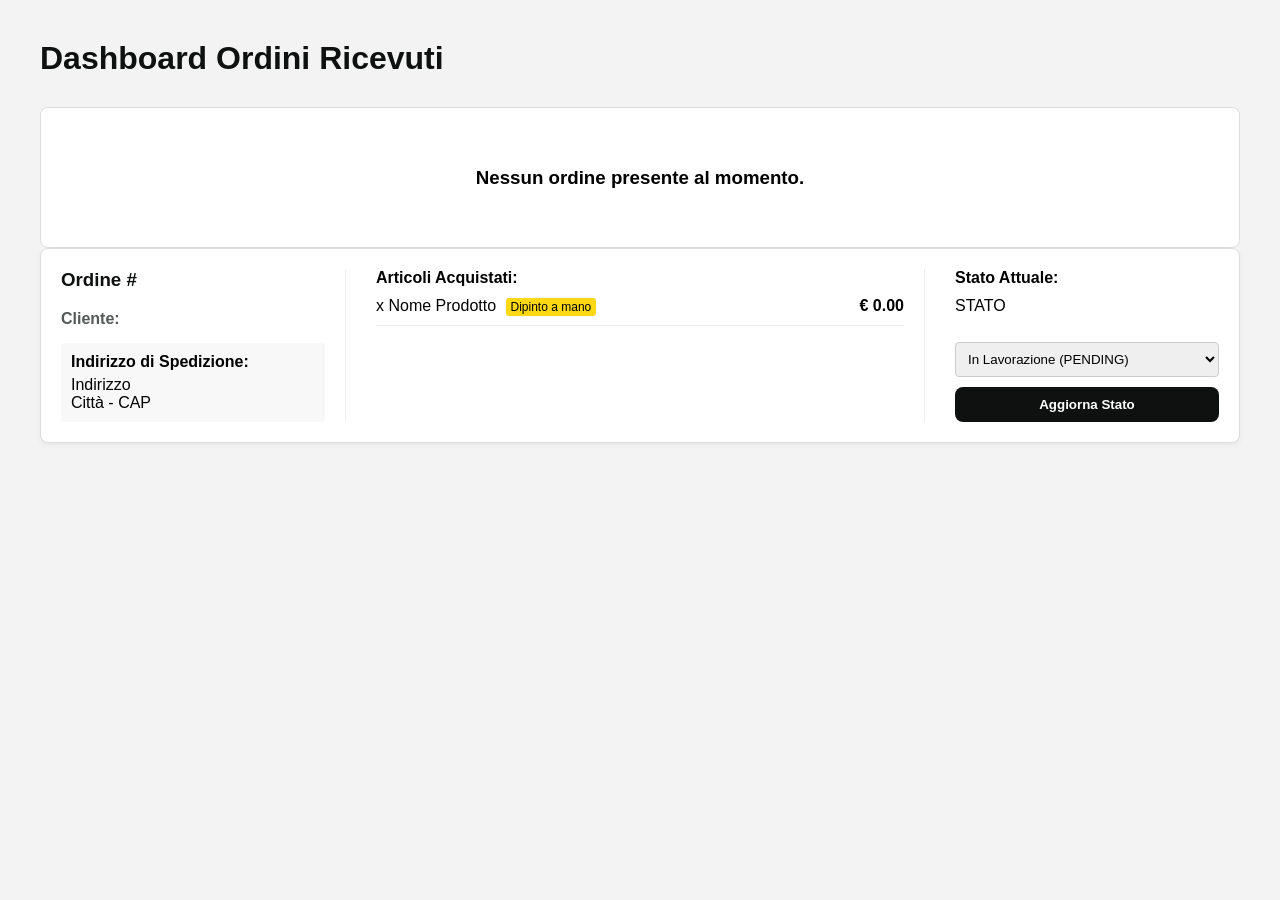
==== src/main/resources/templates/admin/dashboardOrdini.html @ a238f993 "feat(admin): added admin dashboard for order management" ====
<!DOCTYPE html>
<html lang="it" xmlns:th="http://www.thymeleaf.org">

<head>
    <title>Gestione Ordini</title>
    <link rel="stylesheet" href="/css/stileAma.css">
</head>

<body style="background-color: #f3f3f3; margin: 0; font-family: Arial, sans-serif;">

    <div th:replace="~{fragments/navbar :: navbar}"></div>

    <main style="max-width: 1200px; margin: 40px auto; padding: 0 20px;">
        <h1 style="color: #0F1111; margin-bottom: 30px;">Dashboard Ordini Ricevuti</h1>

        <div th:if="${ordini == null || ordini.isEmpty()}"
            style="background: white; padding: 40px; text-align: center; border-radius: 8px; border: 1px solid #ddd;">
            <h3>Nessun ordine presente al momento.</h3>
        </div>

        <div th:if="${ordini != null && !ordini.isEmpty()}" style="display: flex; flex-direction: column; gap: 20px;">

            <div th:each="ordine : ${ordini}"
                style="background: white; border: 1px solid #ddd; border-radius: 8px; padding: 20px; display: flex; gap: 30px; box-shadow: 0 2px 5px rgba(0,0,0,0.05);">

                <!-- Colonna Dettagli Cliente e Spedizione -->
                <div style="flex: 1; border-right: 1px solid #eee; padding-right: 20px;">
                    <h3 style="margin-top: 0; color: #0F1111;">Ordine #<span th:text="${ordine.id}"></span></h3>
                    <p style="color: #565959; margin: 5px 0;"><strong>Cliente:</strong> <span
                            th:text="${ordine.user.username}"></span></p>

                    <div style="margin-top: 15px; background: #f8f8f8; padding: 10px; border-radius: 4px;">
                        <strong style="display: block; margin-bottom: 5px;">Indirizzo di Spedizione:</strong>
                        <div th:text="${ordine.indirizzoSpedizione}">Indirizzo</div>
                        <span th:text="${ordine.citta}">Città</span> - <span th:text="${ordine.cap}">CAP</span>
                    </div>
                </div>

                <!-- Colonna Prodotti -->
                <div style="flex: 2; border-right: 1px solid #eee; padding-right: 20px;">
                    <strong style="display: block; margin-bottom: 10px;">Articoli Acquistati:</strong>
                    <ul style="list-style: none; padding: 0; margin: 0;">
                        <li th:each="item : ${ordine.items}"
                            style="display: flex; justify-content: space-between; border-bottom: 1px solid #eee; padding-bottom: 10px; margin-bottom: 10px;">
                            <span>
                                <span th:text="${item.quantity}" style="font-weight: bold; color: #007185;"></span>x
                                <span th:text="${item.product.file.name}">Nome Prodotto</span>
                                <span th:if="${item.product.dipinto}"
                                    style="font-size: 12px; background: #FFD814; padding: 2px 5px; border-radius: 3px; margin-left: 5px;">Dipinto
                                    a mano</span>
                            </span>
                            <span style="font-weight: bold;">€ <span
                                    th:text="${item.product.finalPrice * item.quantity}">0.00</span></span>
                        </li>
                    </ul>
                </div>

                <!-- Colonna Gestione Stato -->
                <div style="flex: 1; display: flex; flex-direction: column; justify-content: space-between;">
                    <div>
                        <strong style="display: block; margin-bottom: 10px;">Stato Attuale:</strong>
                        <span th:text="${ordine.state.name()}" th:style="'display: inline-block; padding: 5px 10px; border-radius: 4px; font-weight: bold; ' + 
                                        (${ordine.state.name() == 'PENDING'} ? 'background-color: #fff3cd; color: #856404;' : 
                                        (${ordine.state.name() == 'SPEDITO'} ? 'background-color: #d4edda; color: #155724;' : 
                                        'background-color: #e2e3e5; color: #383d41;'))">
                            STATO
                        </span>
                    </div>

                    <form th:action="@{/admin/orders/{id}/update-state(id=${ordine.id})}" method="POST"
                        style="margin-top: 15px;">
                        <!-- Assicurati che i "value" corrispondano esattamente ai nomi del tuo Enum in Java -->
                        <select name="state"
                            style="width: 100%; padding: 8px; border-radius: 4px; border: 1px solid #ccc; margin-bottom: 10px;">
                            <option value="PENDING" th:selected="${ordine.state.name() == 'PENDING'}">In Lavorazione
                                (PENDING)</option>
                            <option value="SPEDITO" th:selected="${ordine.state.name() == 'SPEDITO'}">Spedito</option>
                            <option value="COMPLETATO" th:selected="${ordine.state.name() == 'COMPLETATO'}">Completato
                            </option>
                            <option value="ANNULLATO" th:selected="${ordine.state.name() == 'ANNULLATO'}">Annullato
                            </option>
                        </select>
                        <button type="submit"
                            style="width: 100%; background-color: #0F1111; color: white; padding: 10px; border-radius: 8px; border: none; cursor: pointer; font-weight: bold;">
                            Aggiorna Stato
                        </button>
                    </form>
                </div>

            </div>
        </div>
    </main>
</body>

</html>
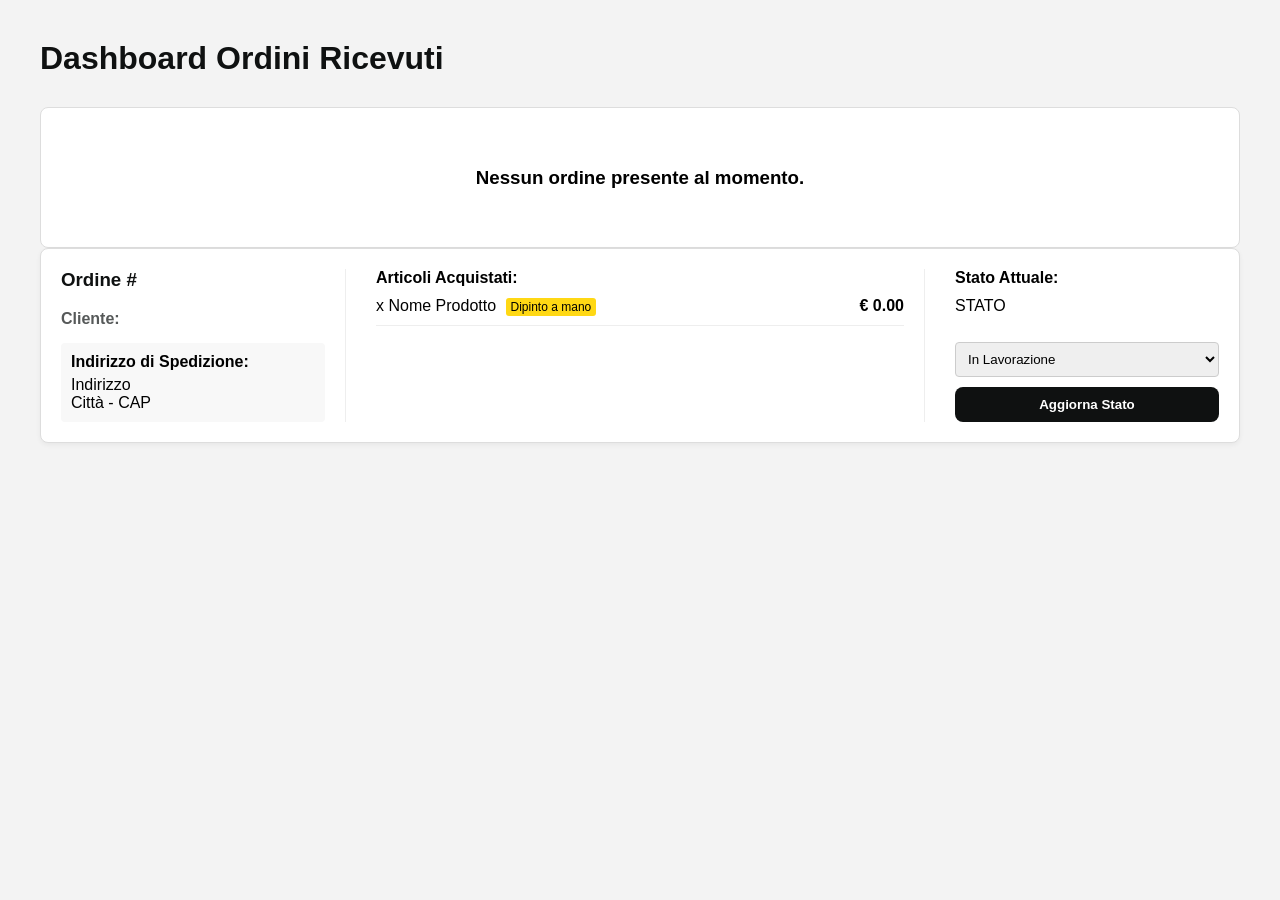
==== commit 5d5389be: "fixed(admin): order dashboard logical issue fixed and added new OrderState for view" ====
--- a/src/main/resources/templates/admin/dashboardOrdini.html
+++ b/src/main/resources/templates/admin/dashboardOrdini.html
@@ -69,11 +69,10 @@
 
                     <form th:action="@{/admin/orders/{id}/update-state(id=${ordine.id})}" method="POST"
                         style="margin-top: 15px;">
-                        <!-- Assicurati che i "value" corrispondano esattamente ai nomi del tuo Enum in Java -->
                         <select name="state"
                             style="width: 100%; padding: 8px; border-radius: 4px; border: 1px solid #ccc; margin-bottom: 10px;">
                             <option value="PENDING" th:selected="${ordine.state.name() == 'PENDING'}">In Lavorazione
-                                (PENDING)</option>
+                                </option>
                             <option value="SPEDITO" th:selected="${ordine.state.name() == 'SPEDITO'}">Spedito</option>
                             <option value="COMPLETATO" th:selected="${ordine.state.name() == 'COMPLETATO'}">Completato
                             </option>
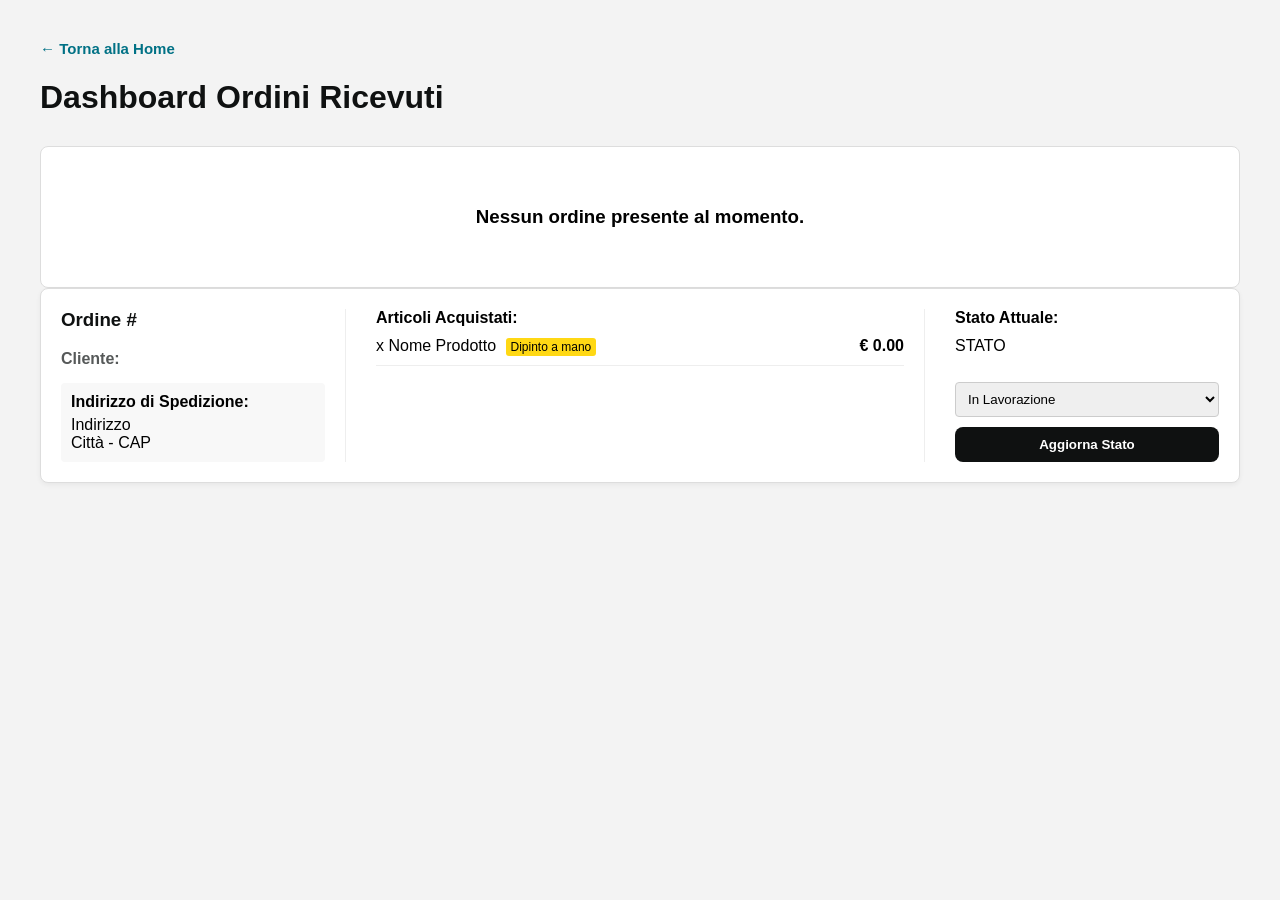
==== commit 509079a7: "added hero-section in index, added go back button and go home button on every page" ====
--- a/src/main/resources/templates/admin/dashboardOrdini.html
+++ b/src/main/resources/templates/admin/dashboardOrdini.html
@@ -11,6 +11,13 @@
     <div th:replace="~{fragments/navbar :: navbar}"></div>
 
     <main style="max-width: 1200px; margin: 40px auto; padding: 0 20px;">
+        <!-- Pulsante Torna Indietro -->
+        <div style="margin-bottom: 20px;">
+            <a th:href="@{/}" style="text-decoration: none; color: #007185; font-weight: bold; font-size: 15px; display: inline-flex; align-items: center; gap: 5px;">
+                &larr; Torna alla Home
+            </a>
+        </div>
+
         <h1 style="color: #0F1111; margin-bottom: 30px;">Dashboard Ordini Ricevuti</h1>
 
         <div th:if="${ordini == null || ordini.isEmpty()}"
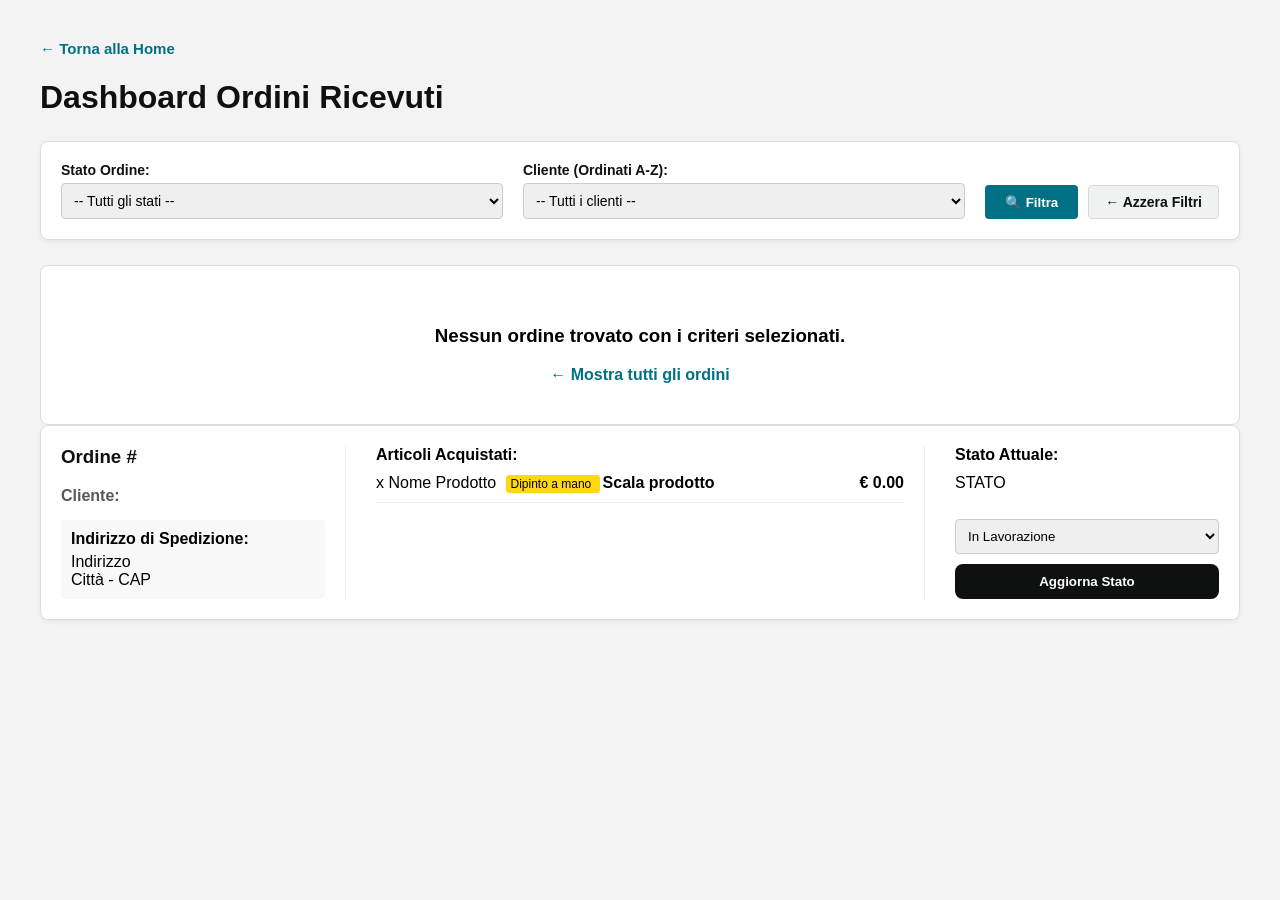
==== commit 23a49de1: "feat(filter): added filter function for user and for orderState in adminDashboardOrder" ====
--- a/src/main/resources/templates/admin/dashboardOrdini.html
+++ b/src/main/resources/templates/admin/dashboardOrdini.html
@@ -18,11 +18,54 @@
             </a>
         </div>
 
-        <h1 style="color: #0F1111; margin-bottom: 30px;">Dashboard Ordini Ricevuti</h1>
+        <h1 style="color: #0F1111; margin-bottom: 25px;">Dashboard Ordini Ricevuti</h1>
+
+        <!-- Pannello Filtri Ordini Admin -->
+        <div style="background: white; border: 1px solid #ddd; border-radius: 8px; padding: 20px; margin-bottom: 25px; box-shadow: 0 2px 5px rgba(0,0,0,0.05);">
+            <form th:action="@{/admin/orders}" method="GET" style="display: flex; gap: 20px; align-items: flex-end; flex-wrap: wrap;">
+                
+                <!-- Filtro Stato -->
+                <div style="display: flex; flex-direction: column; gap: 5px; flex: 1; min-width: 200px;">
+                    <label style="font-weight: bold; color: #0F1111; font-size: 14px;">Stato Ordine:</label>
+                    <select name="state" style="padding: 8px; border: 1px solid #ccc; border-radius: 4px; font-size: 14px;">
+                        <option value="" th:selected="${selectedState == null}">-- Tutti gli stati --</option>
+                        <option value="PENDING" th:selected="${selectedState != null && selectedState.name() == 'PENDING'}">In Lavorazione (PENDING)</option>
+                        <option value="SPEDITO" th:selected="${selectedState != null && selectedState.name() == 'SPEDITO'}">Spedito (SPEDITO)</option>
+                        <option value="COMPLETATO" th:selected="${selectedState != null && selectedState.name() == 'COMPLETATO'}">Completato (COMPLETATO)</option>
+                        <option value="ANNULLATO" th:selected="${selectedState != null && selectedState.name() == 'ANNULLATO'}">Annullato (ANNULLATO)</option>
+                    </select>
+                </div>
+
+                <!-- Filtro Cliente (Ordinato alfabeticamente) -->
+                <div style="display: flex; flex-direction: column; gap: 5px; flex: 1; min-width: 200px;">
+                    <label style="font-weight: bold; color: #0F1111; font-size: 14px;">Cliente (Ordinati A-Z):</label>
+                    <select name="userId" style="padding: 8px; border: 1px solid #ccc; border-radius: 4px; font-size: 14px;">
+                        <option value="" th:selected="${selectedUserId == null}">-- Tutti i clienti --</option>
+                        <option th:each="u : ${utenti}" 
+                                th:value="${u.id}" 
+                                th:text="${u.username != null ? u.username : (u.name + ' ' + u.surname)}" 
+                                th:selected="${selectedUserId != null && selectedUserId == u.id}">
+                            Username
+                        </option>
+                    </select>
+                </div>
+
+                <!-- Bottoni Azione -->
+                <div style="display: flex; gap: 10px;">
+                    <button type="submit" style="background-color: #007185; color: white; border: none; padding: 9px 20px; border-radius: 4px; font-weight: bold; cursor: pointer;">
+                        🔍 Filtra
+                    </button>
+                    <a th:href="@{/admin/orders}" style="text-decoration: none; background-color: #f0f2f2; color: #0f1111; border: 1px solid #d5d9d9; padding: 8px 16px; border-radius: 4px; font-size: 14px; font-weight: bold; display: inline-flex; align-items: center;">
+                        ← Azzera Filtri
+                    </a>
+                </div>
+            </form>
+        </div>
 
         <div th:if="${ordini == null || ordini.isEmpty()}"
             style="background: white; padding: 40px; text-align: center; border-radius: 8px; border: 1px solid #ddd;">
-            <h3>Nessun ordine presente al momento.</h3>
+            <h3>Nessun ordine trovato con i criteri selezionati.</h3>
+            <a th:href="@{/admin/orders}" style="color: #007185; text-decoration: none; font-weight: bold;">← Mostra tutti gli ordini</a>
         </div>
 
         <div th:if="${ordini != null && !ordini.isEmpty()}" style="display: flex; flex-direction: column; gap: 20px;">
@@ -54,7 +97,9 @@
                                 <span th:text="${item.product.file.name}">Nome Prodotto</span>
                                 <span th:if="${item.product.dipinto}"
                                     style="font-size: 12px; background: #FFD814; padding: 2px 5px; border-radius: 3px; margin-left: 5px;">Dipinto
-                                    a mano</span>
+                                    a mano
+                                </span>
+                                <span th:text="${item.product.size}"style="font-weight: bold; padding: 5px 3px">Scala prodotto</span>
                             </span>
                             <span style="font-weight: bold;">€ <span
                                     th:text="${item.product.finalPrice * item.quantity}">0.00</span></span>
